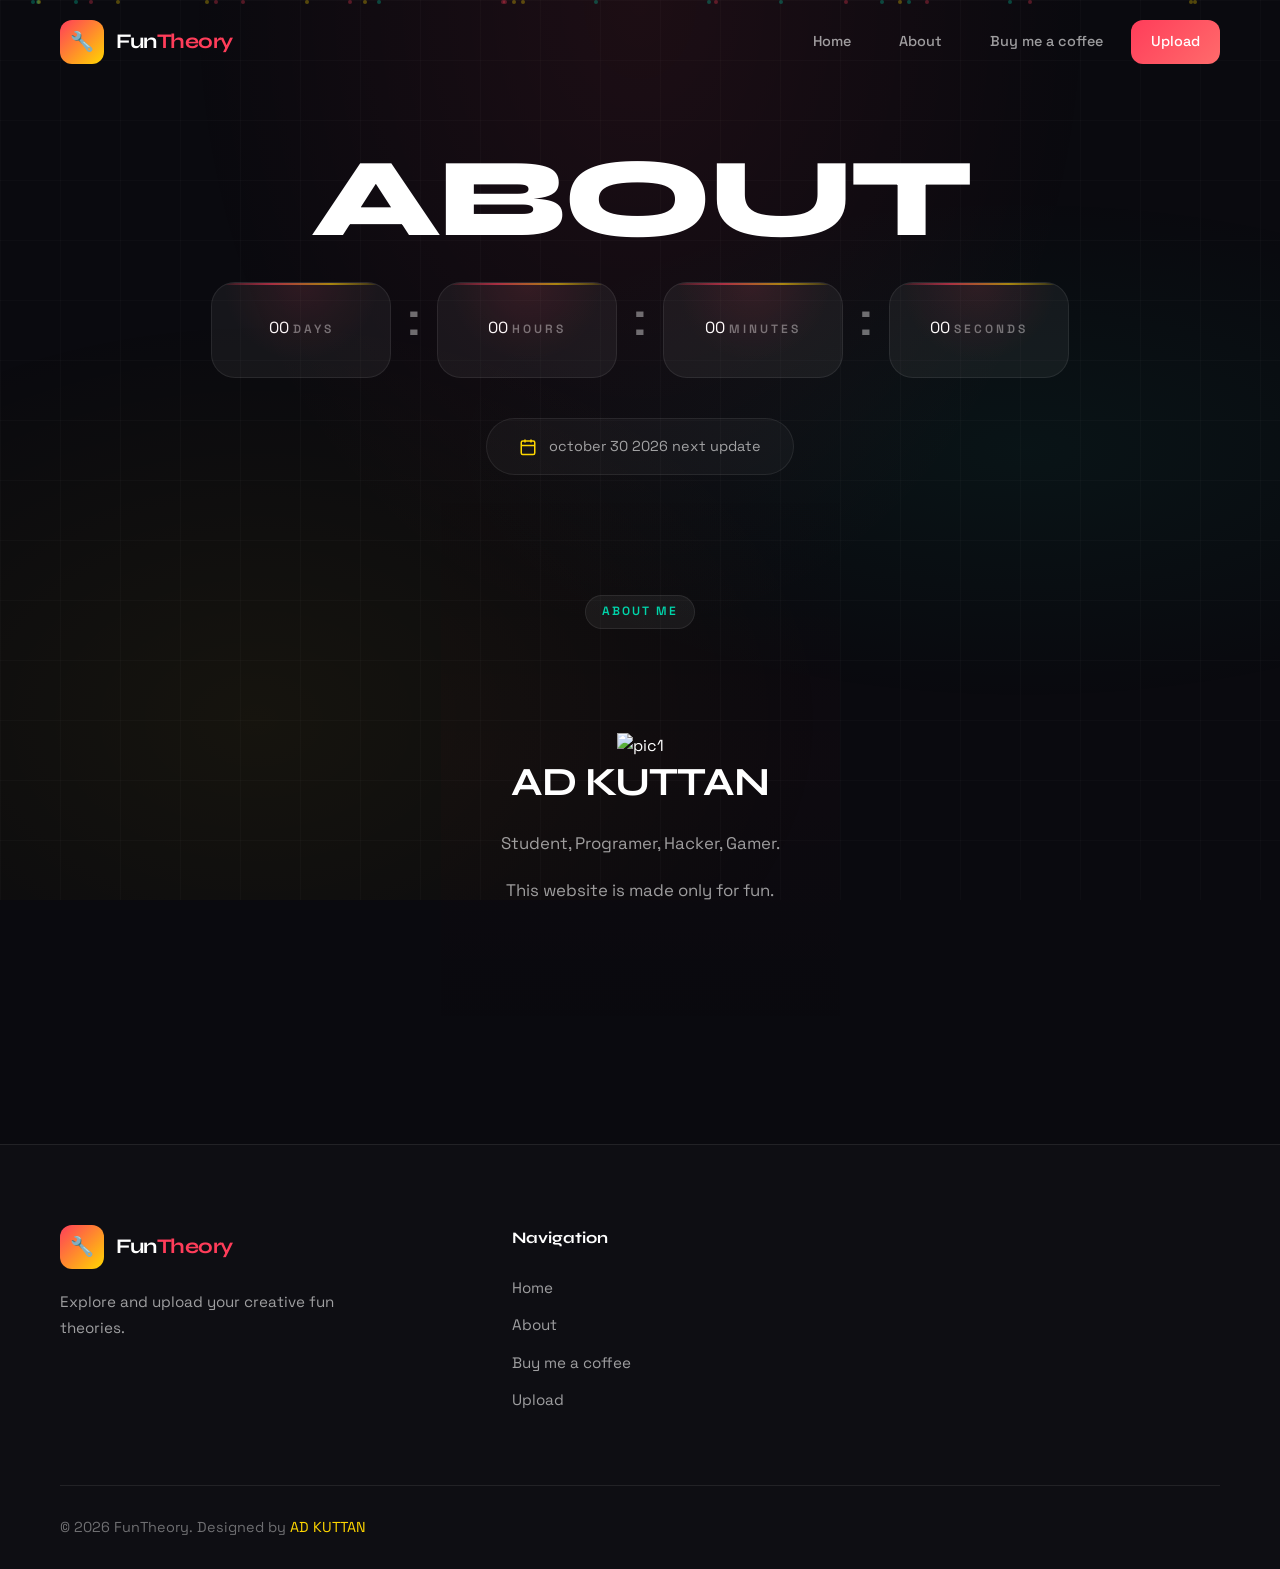
==== About.html @ 39851a69 "Add files via upload" ====
<!DOCTYPE html>
<html lang="en">
<head>
    <meta charset="UTF-8">
    <meta name="viewport" content="width=device-width, initial-scale=1.0">
    <title>FunTheory.io</title>
    <link rel="icon" href="pictures/funtheory.jpg">
    <link rel="preconnect" href="https://fonts.gstatic.com" crossorigin>
    <link href="https://fonts.googleapis.com/css2?family=Syne:wght@400;500;600;700;800&family=Space+Grotesk:wght@300;400;500;600;700&display=swap" rel="stylesheet">
    <link rel="stylesheet" href="templatemo-605-xmas-countdown.css">
<!--

TemplateMo 605 Xmas Countdown

https://templatemo.com/tm-605-xmas-countdown

-->
</head>
<body>
    <!-- Background -->
    <div class="grid-bg"></div>
    <div class="particles" id="particles"></div>

    <!-- Header -->
    <header id="header">
        <a href="index.html" class="logo">
            <div class="logo-icon">🔧</div>
            <span class="logo-text">Fun<span>Theory</span></span>
        </a>
        <nav id="nav">
            <a href="index.html">Home</a>
            <a href="#hero">About</a>
            <a href="Buymeacoffee.html">Buy me a coffee</a>
            <a href="Upload.html" class="nav-cta">Upload</a>
        </nav>
        <div class="nav-toggle" id="navToggle">
            <span></span>
            <span></span>
            <span></span>
        </div>
    </header>

<section class="hero" id="hero"> 
                  </div>  

<h1>ABOUT<br><span class="gradient"></span></h1>
<div class="countdown-wrapper">
            <div class="countdown" id="countdown">
                <div class="countdown-item">
                    <span class="countdown-number" id="days">00</span>
                    <span class="countdown-label">   Days</span>
                </div>
                <span class="countdown-colon">:</span>
                <div class="countdown-item">
                    <span class="countdown-number" id="hours">00</span>
                    <span class="countdown-label">Hours</span>
                </div>
                <span class="countdown-colon">:</span>
                <div class="countdown-item">
                    <span class="countdown-number" id="minutes">00</span>
                    <span class="countdown-label">Minutes</span>
                </div>
                <span class="countdown-colon">:</span>
                <div class="countdown-item">
                    <span class="countdown-number" id="seconds">00</span>
                    <span class="countdown-label">Seconds</span>
                </div>
     </div>

            <div class="target-date">
                <svg viewBox="0 0 24 24" fill="none" stroke="currentColor" stroke-width="2">
                    <rect x="3" y="4" width="18" height="18" rx="2" ry="2"></rect>
                    <line x1="16" y1="2" x2="16" y2="6"></line>
                    <line x1="8" y1="2" x2="8" y2="6"></line>
                    <line x1="3" y1="10" x2="21" y2="10"></line>
                </svg>
                october 30 2026 next update
            </div>
        </div>


<div>
<section class="about" id="about">
        <div class="section-header">
            <span class="section-tag">About me</span>
                      </div>


<div>
         <img style="width: 33%;"src="pictures/adkuttan.jpg" alt="pic1">
                 </div>

<div class="about-content">
                <h3>AD KUTTAN</h3>
                <p>Student, Programer, Hacker, Gamer.</p>
                <p>This website is made only for fun.</p>


    <line x1="7" y1="17" x2="17" y2="7"></line>
                            <polyline points="7 7 17 7 17 17"></polyline>
                        </svg>
                    </a>
                </div>
            </div>
        </div>
    </section>

       <!-- Footer -->
    <footer>
        <div class="footer-grid">
            <div class="footer-brand">
                <a href="#hero" class="logo">
                    <div class="logo-icon">🔧</div>
                    <span class="logo-text">Fun<span>Theory</span></span>
                </a>
                <p>Explore and upload your creative fun theories.</p>
                
            </div>
            <div class="footer-column">
                <h4>Navigation</h4>
                <ul>
                    <li><a href="index.html">Home</a></li>
                    <li><a href="#hero">About</a></li>
                    <li><a href="Buymeacoffee.html">Buy me a coffee</a></li>
                    <li><a href="Upload.html">Upload</a></li>
                </ul>
            </div>
            <div class="footer-column">
             
                </ul>
            </div>
            <div class="footer-column">
                
            </div>
        </div>
        <div class="footer-bottom">
            <p>© 2026 FunTheory. Designed by <a rel="nofollow" href="https://instagram.com/_ad_kuttan_?stkn=YzBsaDc5anFnN2Nx" target="_blank">AD KUTTAN</a></p>
            <div class="footer-legal">

            </div>
        </div>
    </footer>

<script src="templatemo-605-countdown-scripts.js"></script>
</body>
</html>
---- templatemo-605-xmas-countdown.css ----
@charset "utf-8";
/* CSS Document 

TemplateMo 605 Xmas Countdown

https://templatemo.com/tm-605-xmas-countdown

*/

:root {
	--bg-dark: #0a0a0f;
	--bg-card: rgba(255, 255, 255, 0.03);
	--bg-glass: rgba(255, 255, 255, 0.05);
	--border-glass: rgba(255, 255, 255, 0.08);
	--border-glow: rgba(255, 255, 255, 0.15);
	--text-primary: #ffffff;
	--text-secondary: rgba(255, 255, 255, 0.6);
	--text-dim: rgba(255, 255, 255, 0.4);
	--accent-red: #ff3d5a;
	--accent-green: #00d4aa;
	--accent-gold: #ffd700;
	--accent-blue: #4d9fff;
	--glow-red: rgba(255, 61, 90, 0.4);
	--glow-green: rgba(0, 212, 170, 0.4);
	--glow-gold: rgba(255, 215, 0, 0.3);
}

* {
	margin: 0;
	padding: 0;
	box-sizing: border-box;
}

html {
	scroll-behavior: smooth;
}

body {
	font-family: 'Space Grotesk', sans-serif;
	font-weight: 400;
	background: var(--bg-dark);
	color: var(--text-primary);
	line-height: 1.6;
	overflow-x: hidden;
}

/* Grid Background */
.grid-bg {
	position: fixed;
	top: 0;
	left: 0;
	width: 100%;
	height: 100%;
	pointer-events: none;
	z-index: 0;
	background-image:
		linear-gradient(rgba(255, 255, 255, 0.02) 1px, transparent 1px),
		linear-gradient(90deg, rgba(255, 255, 255, 0.02) 1px, transparent 1px);
	background-size: 60px 60px;
}

.grid-bg::before {
	content: '';
	position: absolute;
	top: 0;
	left: 0;
	right: 0;
	bottom: 0;
	background: radial-gradient(ellipse at 50% 0%, rgba(255, 61, 90, 0.08) 0%, transparent 50%),
		radial-gradient(ellipse at 80% 50%, rgba(0, 212, 170, 0.05) 0%, transparent 40%),
		radial-gradient(ellipse at 20% 80%, rgba(255, 215, 0, 0.05) 0%, transparent 40%);
}

/* Floating Particles */
.particles {
	position: fixed;
	top: 0;
	left: 0;
	width: 100%;
	height: 100%;
	pointer-events: none;
	z-index: 1;
	overflow: hidden;
}

.particle {
	position: absolute;
	width: 4px;
	height: 4px;
	background: var(--accent-gold);
	border-radius: 50%;
	opacity: 0.3;
	animation: float-particle linear infinite;
}

.particle:nth-child(odd) {
	background: var(--accent-red);
}

.particle:nth-child(3n) {
	background: var(--accent-green);
}

@keyframes float-particle {
	0% {
		transform: translateY(100vh) rotate(0deg);
		opacity: 0;
	}

	10% {
		opacity: 0.3;
	}

	90% {
		opacity: 0.3;
	}

	100% {
		transform: translateY(-20px) rotate(360deg);
		opacity: 0;
	}
}

/* Snowflakes */
.snowflake {
	position: absolute;
	color: rgba(255, 255, 255, 0.6);
	font-size: 1rem;
	animation: snowfall linear infinite;
	text-shadow: 0 0 10px rgba(255, 255, 255, 0.3);
}

@keyframes snowfall {
	0% {
		transform: translateY(-20px) rotate(0deg);
	}

	100% {
		transform: translateY(100vh) rotate(360deg);
	}
}

/* Glass Card Mixin */
.glass {
	background: var(--bg-glass);
	backdrop-filter: blur(20px);
	-webkit-backdrop-filter: blur(20px);
	border: 1px solid var(--border-glass);
	border-radius: 24px;
}

.glass-strong {
	background: rgba(255, 255, 255, 0.08);
	backdrop-filter: blur(40px);
	-webkit-backdrop-filter: blur(40px);
	border: 1px solid var(--border-glow);
}

/* Header */
header {
	position: fixed;
	top: 0;
	left: 0;
	right: 0;
	z-index: 1000;
	padding: 20px 60px;
	display: flex;
	justify-content: space-between;
	align-items: center;
	max-width: 1400px;
    margin: 0 auto;
	transition: all 0.3s ease;
}

header.scrolled {
	background: rgba(10, 10, 15, 0.8);
	backdrop-filter: blur(20px);
	-webkit-backdrop-filter: blur(20px);
	border-bottom: 1px solid var(--border-glass);
}

.logo {
	display: flex;
	align-items: center;
	gap: 12px;
	text-decoration: none;
}

.logo-icon {
	width: 44px;
	height: 44px;
	background: linear-gradient(135deg, var(--accent-red), var(--accent-gold));
	border-radius: 12px;
	display: flex;
	align-items: center;
	justify-content: center;
	font-size: 1.2rem;
}

.logo-text {
	font-family: 'Syne', sans-serif;
	font-size: 1.3rem;
	font-weight: 700;
	color: var(--text-primary);
	letter-spacing: -0.5px;
}

.logo-text span {
	color: var(--accent-red);
}

nav {
	display: flex;
	gap: 8px;
}

nav a {
	color: var(--text-secondary);
	text-decoration: none;
	font-size: 0.9rem;
	font-weight: 500;
	padding: 10px 20px;
	border-radius: 12px;
	transition: all 0.3s ease;
}

nav a:hover {
	color: var(--text-primary);
	background: var(--bg-glass);
}

nav a.nav-active {
	color: var(--text-primary);
	background: var(--bg-glass);
	border: 1px solid var(--border-glass);
}

.nav-cta {
	background: linear-gradient(135deg, var(--accent-red), #ff6b6b) !important;
	color: var(--text-primary) !important;
}

.nav-cta:hover {
	box-shadow: 0 8px 30px var(--glow-red);
	transform: translateY(-2px);
}

.nav-toggle {
	display: none;
	flex-direction: column;
	gap: 6px;
	cursor: pointer;
	z-index: 1001;
	padding: 10px;
}

.nav-toggle span {
	width: 24px;
	height: 2px;
	background: var(--text-primary);
	border-radius: 2px;
	transition: all 0.3s ease;
}

.nav-toggle.active span:nth-child(1) {
	transform: rotate(45deg) translate(5px, 6px);
}

.nav-toggle.active span:nth-child(2) {
	opacity: 0;
}

.nav-toggle.active span:nth-child(3) {
	transform: rotate(-45deg) translate(5px, -6px);
}

/* Hero Section */
.hero {
	min-height: 100vh;
	display: flex;
	flex-direction: column;
	justify-content: center;
	align-items: center;
	padding: 140px 20px 100px;
	position: relative;
	z-index: 2;
	text-align: center;
}

.hero-badge {
	display: inline-flex;
	align-items: center;
	gap: 8px;
	padding: 8px 20px;
	background: var(--bg-glass);
	border: 1px solid var(--border-glass);
	border-radius: 100px;
	font-size: 0.85rem;
	font-weight: 500;
	color: var(--text-secondary);
	margin-bottom: 40px;
	animation: fadeInDown 0.8s ease forwards;
}

.hero-badge .dot {
	width: 8px;
	height: 8px;
	background: var(--accent-green);
	border-radius: 50%;
	animation: pulse 2s ease-in-out infinite;
}

@keyframes pulse {

	0%,
	100% {
		opacity: 1;
		transform: scale(1);
	}

	50% {
		opacity: 0.5;
		transform: scale(1.2);
	}
}

@keyframes fadeInDown {
	from {
		opacity: 0;
		transform: translateY(-20px);
	}

	to {
		opacity: 1;
		transform: translateY(0);
	}
}

.hero h1 {
	font-family: 'Syne', sans-serif;
	font-size: clamp(3rem, 10vw, 7rem);
	font-weight: 800;
	line-height: 1.05;
	letter-spacing: -3px;
	margin-bottom: 24px;
	animation: fadeInUp 0.8s ease 0.2s forwards;
	opacity: 0;
}

.hero h1 .gradient {
	background: linear-gradient(135deg, var(--accent-red), var(--accent-gold), var(--accent-green));
	-webkit-background-clip: text;
	-webkit-text-fill-color: transparent;
	background-clip: text;
}

.hero-subtitle {
	font-size: 1.2rem;
	color: var(--text-secondary);
	max-width: 500px;
	margin-bottom: 60px;
	animation: fadeInUp 0.8s ease 0.4s forwards;
	opacity: 0;
}

@keyframes fadeInUp {
	from {
		opacity: 0;
		transform: translateY(30px);
	}

	to {
		opacity: 1;
		transform: translateY(0);
	}
}

/* Countdown */
.countdown-wrapper {
	animation: fadeInUp 0.8s ease 0.6s forwards;
	opacity: 0;
}

.countdown {
	display: flex;
	gap: 16px;
	justify-content: center;
	flex-wrap: wrap;
}

.countdown-item {
	position: relative;
	width: 180px;
	padding: 32px 24px;
	text-align: center;
	background: var(--bg-glass);
	backdrop-filter: blur(40px);
	-webkit-backdrop-filter: blur(40px);
	border: 1px solid var(--border-glass);
	border-radius: 24px;
	overflow: hidden;
	transition: all 0.4s ease;
}

.countdown-item::before {
	content: '';
	position: absolute;
	top: 0;
	left: 0;
	right: 0;
	height: 2px;
	background: linear-gradient(90deg, transparent, var(--accent-red), var(--accent-gold), transparent);
	opacity: 0.6;
}

.countdown-item::after {
	content: '';
	position: absolute;
	inset: 0;
	background: radial-gradient(circle at 50% 0%, rgba(255, 61, 90, 0.1), transparent 60%);
	pointer-events: none;
}

.countdown-item:hover {
	transform: translateY(-8px);
	border-color: var(--border-glow);
	box-shadow: 0 20px 60px rgba(0, 0, 0, 0.4), 0 0 40px var(--glow-red);
}


.countdown-label {
	font-size: 0.75rem;
	font-weight: 600;
	text-transform: uppercase;
	letter-spacing: 3px;
	color: var(--text-dim);
	margin-top: 12px;
}

.countdown-colon {
	font-family: 'Syne', sans-serif;
	font-size: 3rem;
	font-weight: 700;
	color: var(--text-dim);
	align-self: center;
	margin-bottom: 20px;
	animation: blink 1s ease-in-out infinite;
}

@keyframes blink {

	0%,
	100% {
		opacity: 1;
	}

	50% {
		opacity: 0.3;
	}
}

.target-date {
	margin-top: 40px;
	padding: 16px 32px;
	background: var(--bg-card);
	border: 1px solid var(--border-glass);
	border-radius: 100px;
	display: inline-flex;
	align-items: center;
	gap: 12px;
	font-size: 0.9rem;
	color: var(--text-secondary);
}

.target-date svg {
	width: 18px;
	height: 18px;
	stroke: var(--accent-gold);
}

.scroll-indicator {
	position: absolute;
	bottom: 40px;
	left: 50%;
	transform: translateX(-50%);
	display: flex;
	flex-direction: column;
	align-items: center;
	gap: 12px;
	animation: fadeInUp 0.8s ease 1s forwards, bounce 2s ease-in-out infinite 1.5s;
	opacity: 0;
}

.scroll-indicator span {
	font-size: 0.7rem;
	font-weight: 600;
	letter-spacing: 3px;
	text-transform: uppercase;
	color: var(--text-dim);
}

.scroll-indicator .line {
	width: 1px;
	height: 40px;
	background: linear-gradient(180deg, var(--accent-red), transparent);
}

@keyframes bounce {

	0%,
	100% {
		transform: translateX(-50%) translateY(0);
	}

	50% {
		transform: translateX(-50%) translateY(10px);
	}
}

/* Section Common */
section {
	position: relative;
	z-index: 2;
	padding: 120px 60px;
}

.section-header {
	text-align: center;
	margin-bottom: 80px;
}

.section-tag {
	display: inline-flex;
	align-items: center;
	gap: 8px;
	padding: 6px 16px;
	background: var(--bg-glass);
	border: 1px solid var(--border-glass);
	border-radius: 100px;
	font-size: 0.75rem;
	font-weight: 600;
	letter-spacing: 2px;
	text-transform: uppercase;
	color: var(--accent-green);
	margin-bottom: 24px;
}

.section-title {
	font-family: 'Syne', sans-serif;
	font-size: clamp(2.5rem, 5vw, 4rem);
	font-weight: 800;
	letter-spacing: -2px;
	color: var(--text-primary);
}

.section-subtitle {
	font-size: 1.1rem;
	color: var(--text-secondary);
	max-width: 500px;
	margin: 20px auto 0;
}

/* About Section */
.about {
	background: linear-gradient(180deg, transparent 0%, rgba(255, 61, 90, 0.02) 50%, transparent 100%);
}

.about-grid {
	max-width: 1200px;
	margin: 0 auto;
	display: grid;
	grid-template-columns: 1fr 1fr;
	gap: 80px;
	align-items: center;
}

.about-image {
	position: relative;
}

.about-image-stack {
	display: grid;
	grid-template-columns: 1fr 1fr;
	grid-template-rows: 1fr 1fr;
	gap: 16px;
	height: 450px;
}

.about-img-item {
	border-radius: 20px;
	overflow: hidden;
	border: 1px solid var(--border-glass);
	position: relative;
	transition: all 0.4s ease;
}

.about-img-item:hover {
	border-color: var(--border-glow);
	transform: scale(1.02);
}

.about-img-item img {
	width: 100%;
	height: 100%;
	object-fit: cover;
}

.about-img-item.img-1 {
	grid-row: span 2;
}

.about-img-item.img-2,
.about-img-item.img-3 {
	grid-column: 2;
}

.about-content h3 {
	font-family: 'Syne', sans-serif;
	font-size: 2.5rem;
	font-weight: 700;
	letter-spacing: -1px;
	margin-bottom: 24px;
	line-height: 1.2;
}

.about-content h3 span {
	color: var(--accent-red);
}

.about-content p {
	color: var(--text-secondary);
	margin-bottom: 20px;
	font-size: 1.05rem;
}

.about-features {
	display: grid;
	grid-template-columns: 1fr 1fr;
	gap: 16px;
	margin-top: 40px;
}

.about-feature {
	display: flex;
	align-items: center;
	gap: 12px;
	padding: 16px;
	background: var(--bg-glass);
	border: 1px solid var(--border-glass);
	border-radius: 16px;
	font-size: 0.95rem;
	color: var(--text-secondary);
	transition: all 0.3s ease;
}

.about-feature:hover {
	border-color: var(--border-glow);
	background: rgba(255, 255, 255, 0.08);
}

.about-feature svg {
	width: 20px;
	height: 20px;
	stroke: var(--accent-green);
	flex-shrink: 0;
}

.about-templatemo {
	margin-top: 40px;
	padding: 28px;
	background: var(--bg-glass);
	border: 1px solid var(--border-glass);
	border-radius: 20px;
	position: relative;
	overflow: hidden;
}

.about-templatemo::before {
	content: '';
	position: absolute;
	top: 0;
	left: 0;
	right: 0;
	height: 2px;
	background: linear-gradient(90deg, var(--accent-green), var(--accent-gold));
}

.about-templatemo p {
	font-size: 0.95rem;
	margin-bottom: 20px;
	color: var(--text-secondary);
}

.about-templatemo p strong {
	color: var(--accent-gold);
}

.btn-templatemo {
	display: inline-flex;
	align-items: center;
	gap: 10px;
	padding: 14px 28px;
	background: linear-gradient(135deg, var(--accent-green), #00b894);
	border-radius: 12px;
	color: var(--bg-dark);
	text-decoration: none;
	font-weight: 600;
	font-size: 0.9rem;
	transition: all 0.3s ease;
}

.btn-templatemo:hover {
	transform: translateY(-3px);
	box-shadow: 0 15px 40px var(--glow-green);
}

.btn-templatemo svg {
	width: 18px;
	height: 18px;
	stroke: var(--bg-dark);
}

/* Events Section */
.events {
	background: var(--bg-dark);
}

.events-grid {
	max-width: 1200px;
	margin: 0 auto;
	display: grid;
	grid-template-columns: repeat(3, 1fr);
	gap: 24px;
}

.event-card {
	position: relative;
	border-radius: 28px;
	overflow: hidden;
	background: var(--bg-glass);
	border: 1px solid var(--border-glass);
	transition: all 0.5s ease;
	cursor: pointer;
}

.event-card:hover {
	transform: translateY(-12px);
	border-color: var(--border-glow);
	box-shadow: 0 30px 80px rgba(0, 0, 0, 0.4);
}

.event-image {
	width: 100%;
	height: 220px;
	overflow: hidden;
	position: relative;
}

.event-image img {
	width: 100%;
	height: 100%;
	object-fit: cover;
	transition: transform 0.5s ease;
	backface-visibility: hidden;
	-webkit-backface-visibility: hidden;
}

.event-card:hover .event-image img {
	transform: scale(1.1);
}


.event-date-badge {
	position: absolute;
	top: 16px;
	left: 16px;
	padding: 10px 16px;
	background: rgba(255, 255, 255, 0.1);
	backdrop-filter: blur(20px);
	-webkit-backdrop-filter: blur(20px);
	border: 1px solid rgba(255, 255, 255, 0.15);
	border-radius: 12px;
	z-index: 2;
}

.event-date-badge .day {
	font-family: 'Syne', sans-serif;
	font-size: 1.5rem;
	font-weight: 800;
	color: var(--text-primary);
	line-height: 1;
}

.event-date-badge .month {
	font-size: 0.9rem;
	font-weight: 600;
	text-transform: uppercase;
	letter-spacing: 1px;
	color: var(--accent-red);
}

.event-content {
	padding: 28px;
}

.event-content h3 {
	font-family: 'Syne', sans-serif;
	font-size: 1.4rem;
	font-weight: 700;
	margin-bottom: 12px;
	color: var(--text-primary);
}

.event-content p {
	font-size: 0.95rem;
	color: var(--text-secondary);
	line-height: 1.6;
	margin-bottom: 20px;
}

.event-meta {
	display: flex;
	align-items: center;
	gap: 16px;
	font-size: 0.85rem;
	color: var(--text-dim);
}

.event-meta span {
	display: flex;
	align-items: center;
	gap: 6px;
}

.event-meta svg {
	width: 16px;
	height: 16px;
	stroke: var(--accent-gold);
}

/* Traditions Section */
.traditions {
	background: linear-gradient(180deg, transparent 0%, rgba(0, 212, 170, 0.02) 50%, transparent 100%);
}

.traditions-grid {
	max-width: 1200px;
	margin: 0 auto;
	display: grid;
	grid-template-columns: repeat(2, 1fr);
	gap: 24px;
}

.tradition-card {
	display: grid;
	grid-template-columns: 140px 1fr;
	gap: 24px;
	padding: 24px;
	background: var(--bg-glass);
	border: 1px solid var(--border-glass);
	border-radius: 24px;
	align-items: center;
	transition: all 0.4s ease;
}

.tradition-card:hover {
	border-color: var(--border-glow);
	transform: translateX(8px);
	background: rgba(255, 255, 255, 0.08);
}

.tradition-image {
	width: 140px;
	height: 140px;
	border-radius: 20px;
	overflow: hidden;
}

.tradition-image img {
	width: 100%;
	height: 100%;
	object-fit: cover;
}

.tradition-content {
	padding-right: 20px;
}

.tradition-number {
	font-family: 'Syne', sans-serif;
	font-size: 0.8rem;
	font-weight: 700;
	color: var(--accent-green);
	margin-bottom: 8px;
	letter-spacing: 2px;
}

.tradition-content h3 {
	font-family: 'Syne', sans-serif;
	font-size: 1.3rem;
	font-weight: 700;
	margin-bottom: 8px;
	color: var(--text-primary);
}

.tradition-content p {
	font-size: 0.9rem;
	color: var(--text-secondary);
	line-height: 1.6;
	margin-bottom: 16px;
}

.tradition-btn {
	display: inline-flex;
	align-items: center;
	gap: 8px;
	padding: 10px 18px;
	background: transparent;
	border: 1px solid var(--border-glow);
	border-radius: 10px;
	color: var(--text-secondary);
	text-decoration: none;
	font-size: 0.8rem;
	font-weight: 500;
	transition: all 0.3s ease;
}

.tradition-btn svg {
	width: 16px;
	height: 16px;
	stroke: var(--accent-gold);
	transition: transform 0.3s ease;
}

.tradition-btn:hover {
	background: rgba(255, 215, 0, 0.1);
	border-color: var(--accent-gold);
	color: var(--accent-gold);
}

.tradition-btn:hover svg {
	transform: translateX(4px);
}

/* Newsletter Section */
.newsletter {
	background: linear-gradient(180deg, transparent 0%, rgba(255, 215, 0, 0.02) 50%, transparent 100%);
}

.newsletter-container {
	max-width: 800px;
	margin: 0 auto;
	padding: 60px;
	background: var(--bg-glass);
	backdrop-filter: blur(40px);
	-webkit-backdrop-filter: blur(40px);
	border: 1px solid var(--border-glass);
	border-radius: 32px;
	text-align: center;
	position: relative;
	overflow: hidden;
}

.newsletter-container::before {
	content: '';
	position: absolute;
	top: 0;
	left: 0;
	right: 0;
	height: 2px;
	background: linear-gradient(90deg, var(--accent-red), var(--accent-gold), var(--accent-green));
}

.newsletter-container p {
	color: var(--text-secondary);
	margin-bottom: 40px;
	font-size: 1.1rem;
	max-width: 500px;
	margin-left: auto;
	margin-right: auto;
}

.newsletter-form {
	display: flex;
	gap: 12px;
	max-width: 500px;
	margin: 0 auto;
}

.newsletter-form input {
	flex: 1;
	padding: 18px 24px;
	background: rgba(255, 255, 255, 0.05);
	border: 1px solid var(--border-glass);
	border-radius: 16px;
	color: var(--text-primary);
	font-family: 'Space Grotesk', sans-serif;
	font-size: 1rem;
	outline: none;
	transition: all 0.3s ease;
}

.newsletter-form input::placeholder {
	color: var(--text-dim);
}

.newsletter-form input:focus {
	border-color: var(--accent-gold);
	background: rgba(255, 255, 255, 0.08);
}

.newsletter-form button {
	padding: 18px 36px;
	background: linear-gradient(135deg, var(--accent-red), #ff6b6b);
	border: none;
	border-radius: 16px;
	color: var(--text-primary);
	font-family: 'Space Grotesk', sans-serif;
	font-size: 0.95rem;
	font-weight: 600;
	cursor: pointer;
	transition: all 0.3s ease;
	white-space: nowrap;
}

.newsletter-form button:hover {
	transform: translateY(-3px);
	box-shadow: 0 15px 40px var(--glow-red);
}

/* Footer */
footer {
	position: relative;
	z-index: 2;
	padding: 80px 60px 30px;
	background: rgba(255, 255, 255, 0.02);
	border-top: 1px solid var(--border-glass);
}

.footer-grid {
	max-width: 1200px;
	margin: 0 auto;
	display: grid;
	grid-template-columns: 2fr 1fr 1fr 1fr;
	gap: 60px;
	margin-bottom: 60px;
}

.footer-brand .logo {
	margin-bottom: 20px;
}

.footer-brand p {
	color: var(--text-secondary);
	font-size: 0.95rem;
	line-height: 1.7;
	max-width: 280px;
}

.footer-column h4 {
	font-family: 'Syne', sans-serif;
	font-size: 1rem;
	font-weight: 700;
	margin-bottom: 24px;
	color: var(--text-primary);
}

.footer-column ul {
	list-style: none;
}

.footer-column li {
	margin-bottom: 12px;
}

.footer-column a {
	color: var(--text-secondary);
	text-decoration: none;
	font-size: 0.95rem;
	transition: color 0.3s ease;
}

.footer-column a:hover {
	color: var(--accent-gold);
}

.footer-social {
	display: flex;
	gap: 12px;
	margin-top: 24px;
}

.footer-social a {
	width: 44px;
	height: 44px;
	background: var(--bg-glass);
	border: 1px solid var(--border-glass);
	border-radius: 12px;
	display: flex;
	align-items: center;
	justify-content: center;
	color: var(--text-secondary);
	text-decoration: none;
	font-size: 1.1rem;
	transition: all 0.3s ease;
}

.footer-social a:hover {
	border-color: var(--accent-red);
	background: rgba(255, 61, 90, 0.1);
	color: var(--accent-red);
	transform: translateY(-4px);
}

.footer-bottom {
	max-width: 1200px;
	margin: 0 auto;
	padding-top: 30px;
	border-top: 1px solid var(--border-glass);
	display: flex;
	justify-content: space-between;
	align-items: center;
	flex-wrap: wrap;
	gap: 20px;
}

.footer-bottom p {
	font-size: 0.9rem;
	color: var(--text-dim);
}

.footer-bottom a {
	color: var(--accent-gold);
	text-decoration: none;
}

.footer-bottom a:hover {
	text-decoration: underline;
}

.footer-legal {
	display: flex;
	gap: 24px;
}

.footer-legal a {
	font-size: 0.9rem;
	color: var(--text-dim);
	text-decoration: none;
	transition: color 0.3s ease;
}

.footer-legal a:hover {
	color: var(--text-secondary);
}

/* Responsive */
@media (max-width: 1024px) {
	section {
		padding: 100px 40px;
	}

	.about-grid {
		gap: 50px;
	}

	.events-grid {
		grid-template-columns: repeat(2, 1fr);
	}

	.traditions-grid {
		grid-template-columns: 1fr;
	}

	.gallery-grid {
		grid-template-columns: repeat(2, 1fr);
		grid-template-rows: repeat(3, 180px);
	}

	.gallery-item:nth-child(1) {
		grid-column: span 2;
		grid-row: span 1;
	}

	.gallery-item:nth-child(4) {
		grid-column: span 1;
	}

	.footer-grid {
		grid-template-columns: repeat(2, 1fr);
		gap: 40px;
	}
}

@media (max-width: 920px) {
	header {
		padding: 15px 24px;
	}

	nav {
		position: fixed;
		top: 0;
		right: -100%;
		width: 280px;
		height: 100vh;
		background: rgba(10, 10, 15, 0.98);
		backdrop-filter: blur(40px);
		-webkit-backdrop-filter: blur(40px);
		flex-direction: column;
		justify-content: center;
		align-items: flex-start;
		padding: 40px;
		gap: 8px;
		transition: right 0.4s ease;
		border-left: 1px solid var(--border-glass);
	}

	nav.active {
		right: 0;
	}

	nav a {
		width: 100%;
		font-size: 1.1rem;
	}

	.nav-toggle {
		display: flex;
	}

	section {
		padding: 80px 24px;
	}

	.hero {
		padding: 120px 20px 80px;
	}

	.hero h1 {
		letter-spacing: -2px;
	}

	.countdown {
		gap: 10px;
	}

	.countdown-item {
		width: 120px;
		padding: 24px 16px;
	}

	.countdown-number {
		font-size: 2.5rem;
	}

	.countdown-label {
		font-size: 0.65rem;
		letter-spacing: 2px;
	}

	.countdown-colon {
		display: none;
	}

	.target-date {
		padding: 12px 20px;
		font-size: 0.8rem;
	}

	.about-grid {
		grid-template-columns: 1fr;
		gap: 40px;
	}

	.about-image {
		max-width: 400px;
		margin: 0 auto;
	}

	.about-image-stack {
		height: 350px;
	}

	.about-features {
		grid-template-columns: 1fr;
	}

	.events-grid {
		grid-template-columns: 1fr;
	}

	.tradition-card {
		grid-template-columns: 100px 1fr;
		gap: 16px;
		padding: 16px;
	}

	.tradition-image {
		width: 100px;
		height: 100px;
	}

	.gallery-grid {
		grid-template-columns: 1fr;
		grid-template-rows: auto;
	}

	.gallery-item {
		height: 200px;
	}

	.gallery-item:nth-child(1) {
		grid-column: span 1;
		height: 280px;
	}

	.newsletter-container {
		padding: 40px 24px;
	}

	.newsletter-form {
		flex-direction: column;
	}

	.newsletter-form button {
		width: 100%;
	}

	footer {
		padding: 60px 24px 24px;
	}

	.footer-grid {
		grid-template-columns: 1fr;
		gap: 40px;
	}

	.footer-bottom {
		flex-direction: column;
		text-align: center;
	}

	.footer-legal {
		justify-content: center;
	}
}

@media (max-width: 480px) {
	.countdown-item {
		width: 90px;
		padding: 20px 12px;
	}

	.countdown-number {
		font-size: 1.8rem;
	}
}
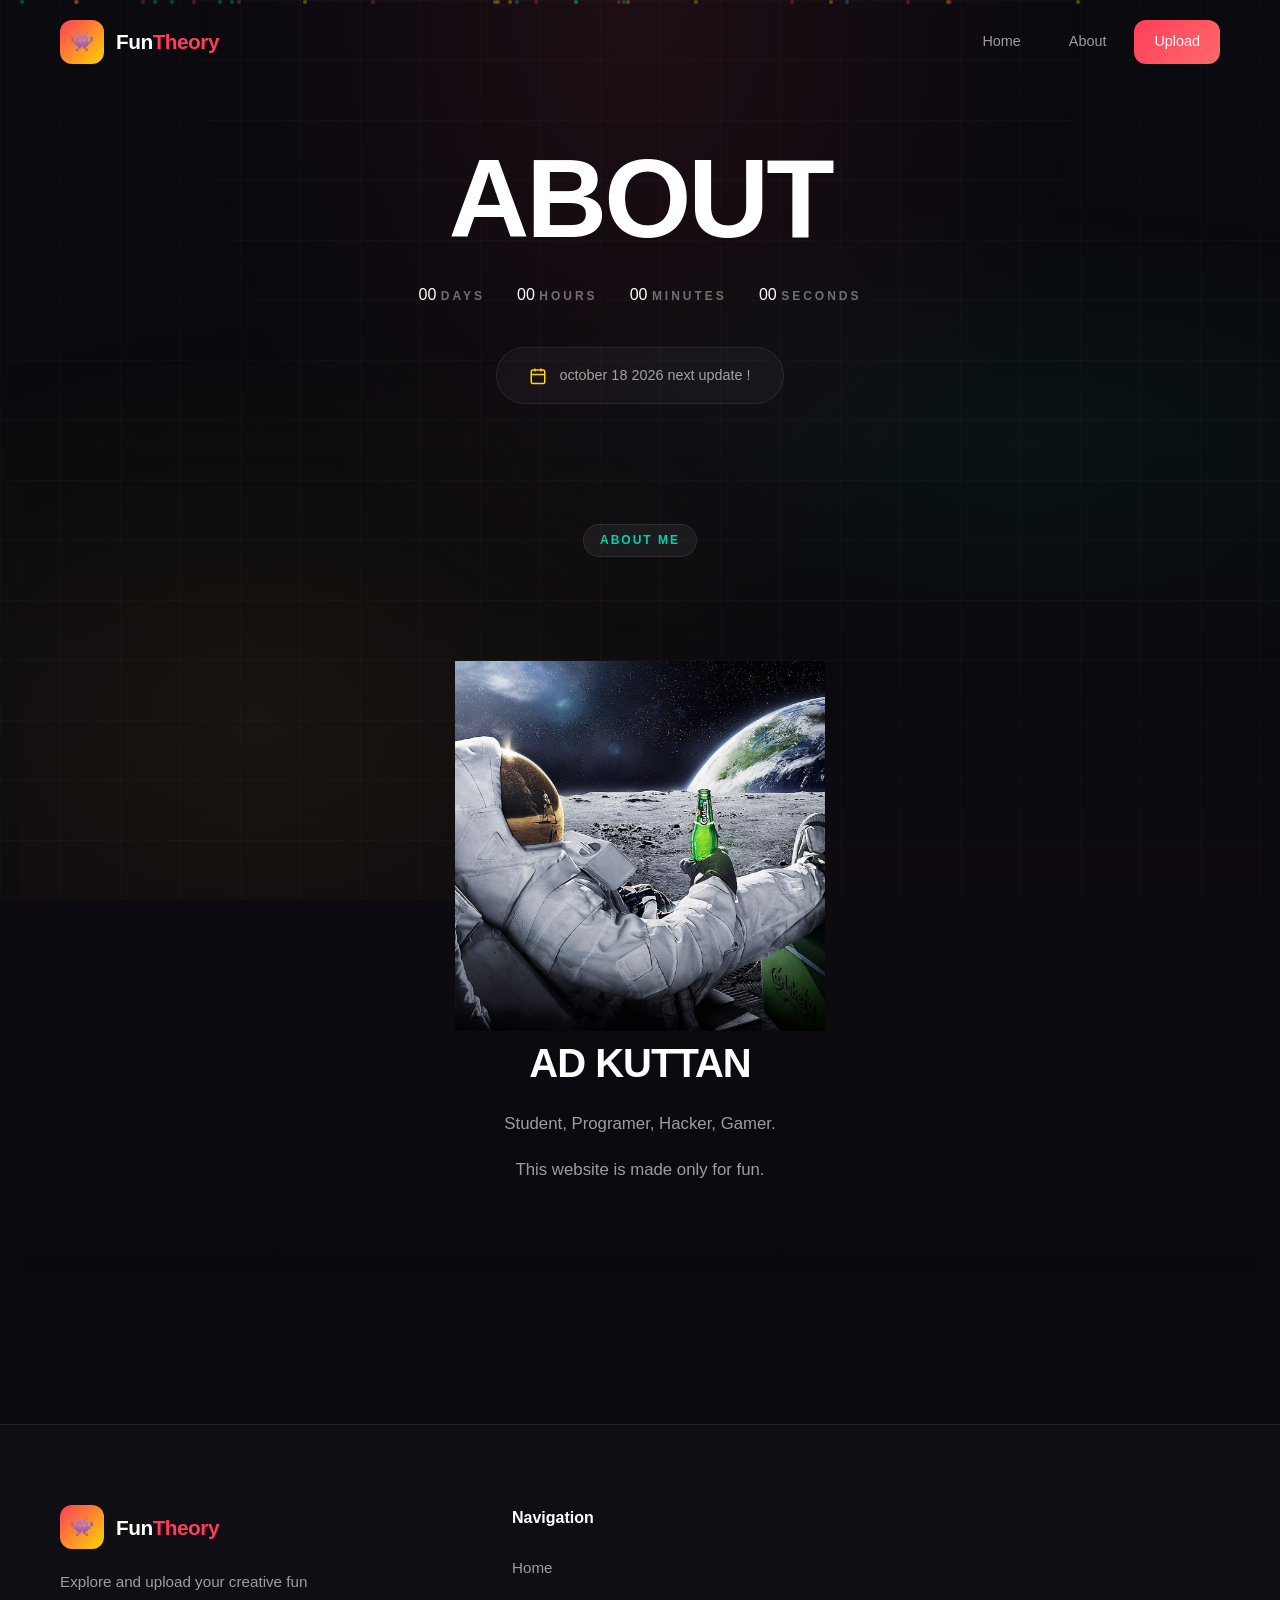
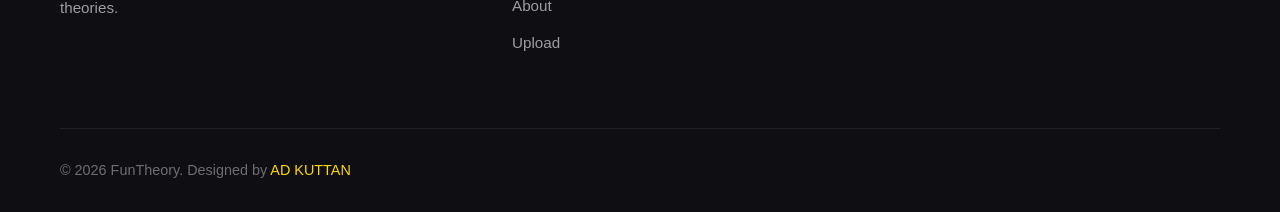
==== commit 13bce383: "Add files via upload" ====
--- a/About.html
+++ b/About.html
@@ -5,14 +5,10 @@
     <meta name="viewport" content="width=device-width, initial-scale=1.0">
     <title>FunTheory.io</title>
     <link rel="icon" href="pictures/funtheory.jpg">
-    <link rel="preconnect" href="https://fonts.gstatic.com" crossorigin>
-    <link href="https://fonts.googleapis.com/css2?family=Syne:wght@400;500;600;700;800&family=Space+Grotesk:wght@300;400;500;600;700&display=swap" rel="stylesheet">
-    <link rel="stylesheet" href="templatemo-605-xmas-countdown.css">
+        <link rel="stylesheet" href="cssfile.css">
 <!--
 
-TemplateMo 605 Xmas Countdown
 
-https://templatemo.com/tm-605-xmas-countdown
 
 -->
 </head>
@@ -24,13 +20,12 @@
     <!-- Header -->
     <header id="header">
         <a href="index.html" class="logo">
-            <div class="logo-icon">🔧</div>
+            <div class="logo-icon">👾</div>
             <span class="logo-text">Fun<span>Theory</span></span>
         </a>
         <nav id="nav">
             <a href="index.html">Home</a>
             <a href="#hero">About</a>
-            <a href="Buymeacoffee.html">Buy me a coffee</a>
             <a href="Upload.html" class="nav-cta">Upload</a>
         </nav>
         <div class="nav-toggle" id="navToggle">
@@ -46,23 +41,23 @@
 <h1>ABOUT<br><span class="gradient"></span></h1>
 <div class="countdown-wrapper">
             <div class="countdown" id="countdown">
-                <div class="countdown-item">
-                    <span class="countdown-number" id="days">00</span>
+                <div class="">
+                    <span class="" id="days">00</span>
                     <span class="countdown-label">   Days</span>
                 </div>
-                <span class="countdown-colon">:</span>
-                <div class="countdown-item">
-                    <span class="countdown-number" id="hours">00</span>
+                <span class="countdown-colon"></span>
+                <div class="">
+                    <span class="" id="hours">00</span>
                     <span class="countdown-label">Hours</span>
                 </div>
-                <span class="countdown-colon">:</span>
-                <div class="countdown-item">
-                    <span class="countdown-number" id="minutes">00</span>
+                <span class="countdown-colon"></span>
+                <div class="">
+                    <span class="" id="minutes">00</span>
                     <span class="countdown-label">Minutes</span>
                 </div>
-                <span class="countdown-colon">:</span>
-                <div class="countdown-item">
-                    <span class="countdown-number" id="seconds">00</span>
+                <span class="countdown-colon"></span>
+                <div class="">
+                    <span class="" id="seconds">00</span>
                     <span class="countdown-label">Seconds</span>
                 </div>
      </div>
@@ -74,7 +69,7 @@
                     <line x1="8" y1="2" x2="8" y2="6"></line>
                     <line x1="3" y1="10" x2="21" y2="10"></line>
                 </svg>
-                october 30 2026 next update
+                october 18 2026 next update !
             </div>
         </div>
 
@@ -105,12 +100,13 @@
         </div>
     </section>
 
+
        <!-- Footer -->
     <footer>
         <div class="footer-grid">
             <div class="footer-brand">
                 <a href="#hero" class="logo">
-                    <div class="logo-icon">🔧</div>
+                    <div class="logo-icon">👾</div>
                     <span class="logo-text">Fun<span>Theory</span></span>
                 </a>
                 <p>Explore and upload your creative fun theories.</p>
@@ -121,7 +117,6 @@
                 <ul>
                     <li><a href="index.html">Home</a></li>
                     <li><a href="#hero">About</a></li>
-                    <li><a href="Buymeacoffee.html">Buy me a coffee</a></li>
                     <li><a href="Upload.html">Upload</a></li>
                 </ul>
             </div>
@@ -141,6 +136,6 @@
         </div>
     </footer>
 
-<script src="templatemo-605-countdown-scripts.js"></script>
+<script src="javafile.js"></script>
 </body>
 </html>
--- a/cssfile.css
+++ b/cssfile.css
@@ -0,0 +1,1357 @@
+@charset "utf-8";
+/* CSS Document 
+
+TemplateMo 605 Xmas Countdown
+
+https://templatemo.com/tm-605-xmas-countdown
+
+*/
+
+:root {
+	--bg-dark: #0a0a0f;
+	--bg-card: rgba(255, 255, 255, 0.03);
+	--bg-glass: rgba(255, 255, 255, 0.05);
+	--border-glass: rgba(255, 255, 255, 0.08);
+	--border-glow: rgba(255, 255, 255, 0.15);
+	--text-primary: #ffffff;
+	--text-secondary: rgba(255, 255, 255, 0.6);
+	--text-dim: rgba(255, 255, 255, 0.4);
+	--accent-red: #ff3d5a;
+	--accent-green: #00d4aa;
+	--accent-gold: #ffd700;
+	--accent-blue: #4d9fff;
+	--glow-red: rgba(255, 61, 90, 0.4);
+	--glow-green: rgba(0, 212, 170, 0.4);
+	--glow-gold: rgba(255, 215, 0, 0.3);
+}
+
+* {
+	margin: 0;
+	padding: 0;
+	box-sizing: border-box;
+}
+
+html {
+	scroll-behavior: smooth;
+}
+
+body {
+	font-family: 'Space Grotesk', sans-serif;
+	font-weight: 400;
+	background: var(--bg-dark);
+	color: var(--text-primary);
+	line-height: 1.6;
+	overflow-x: hidden;
+}
+
+/* Grid Background */
+.grid-bg {
+	position: fixed;
+	top: 0;
+	left: 0;
+	width: 100%;
+	height: 100%;
+	pointer-events: none;
+	z-index: 0;
+	background-image:
+		linear-gradient(rgba(255, 255, 255, 0.02) 1px, transparent 1px),
+		linear-gradient(90deg, rgba(255, 255, 255, 0.02) 1px, transparent 1px);
+	background-size: 60px 60px;
+}
+
+.grid-bg::before {
+	content: '';
+	position: absolute;
+	top: 0;
+	left: 0;
+	right: 0;
+	bottom: 0;
+	background: radial-gradient(ellipse at 50% 0%, rgba(255, 61, 90, 0.08) 0%, transparent 50%),
+		radial-gradient(ellipse at 80% 50%, rgba(0, 212, 170, 0.05) 0%, transparent 40%),
+		radial-gradient(ellipse at 20% 80%, rgba(255, 215, 0, 0.05) 0%, transparent 40%);
+}
+
+/* Floating Particles */
+.particles {
+	position: fixed;
+	top: 0;
+	left: 0;
+	width: 100%;
+	height: 100%;
+	pointer-events: none;
+	z-index: 1;
+	overflow: hidden;
+}
+
+.particle {
+	position: absolute;
+	width: 4px;
+	height: 4px;
+	background: var(--accent-gold);
+	border-radius: 50%;
+	opacity: 0.3;
+	animation: float-particle linear infinite;
+}
+
+.particle:nth-child(odd) {
+	background: var(--accent-red);
+}
+
+.particle:nth-child(3n) {
+	background: var(--accent-green);
+}
+
+@keyframes float-particle {
+	0% {
+		transform: translateY(100vh) rotate(0deg);
+		opacity: 0;
+	}
+
+	10% {
+		opacity: 0.3;
+	}
+
+	90% {
+		opacity: 0.3;
+	}
+
+	100% {
+		transform: translateY(-20px) rotate(360deg);
+		opacity: 0;
+	}
+}
+
+/* Snowflakes */
+.snowflake {
+	position: absolute;
+	color: rgba(255, 255, 255, 0.6);
+	font-size: 1rem;
+	animation: snowfall linear infinite;
+	text-shadow: 0 0 10px rgba(255, 255, 255, 0.3);
+}
+
+@keyframes snowfall {
+	0% {
+		transform: translateY(-20px) rotate(0deg);
+	}
+
+	100% {
+		transform: translateY(100vh) rotate(360deg);
+	}
+}
+
+/* Glass Card Mixin */
+.glass {
+	background: var(--bg-glass);
+	backdrop-filter: blur(20px);
+	-webkit-backdrop-filter: blur(20px);
+	border: 1px solid var(--border-glass);
+	border-radius: 24px;
+}
+
+.glass-strong {
+	background: rgba(255, 255, 255, 0.08);
+	backdrop-filter: blur(40px);
+	-webkit-backdrop-filter: blur(40px);
+	border: 1px solid var(--border-glow);
+}
+
+/* Header */
+header {
+	position: fixed;
+	top: 0;
+	left: 0;
+	right: 0;
+	z-index: 1000;
+	padding: 20px 60px;
+	display: flex;
+	justify-content: space-between;
+	align-items: center;
+	max-width: 1400px;
+    margin: 0 auto;
+	transition: all 0.3s ease;
+}
+
+header.scrolled {
+	background: rgba(10, 10, 15, 0.8);
+	backdrop-filter: blur(20px);
+	-webkit-backdrop-filter: blur(20px);
+	border-bottom: 1px solid var(--border-glass);
+}
+
+.logo {
+	display: flex;
+	align-items: center;
+	gap: 12px;
+	text-decoration: none;
+}
+
+.logo-icon {
+	width: 44px;
+	height: 44px;
+	background: linear-gradient(135deg, var(--accent-red), var(--accent-gold));
+	border-radius: 12px;
+	display: flex;
+	align-items: center;
+	justify-content: center;
+	font-size: 1.2rem;
+}
+
+.logo-text {
+	font-family: 'Syne', sans-serif;
+	font-size: 1.3rem;
+	font-weight: 700;
+	color: var(--text-primary);
+	letter-spacing: -0.5px;
+}
+
+.logo-text span {
+	color: var(--accent-red);
+}
+
+nav {
+	display: flex;
+	gap: 8px;
+}
+
+nav a {
+	color: var(--text-secondary);
+	text-decoration: none;
+	font-size: 0.9rem;
+	font-weight: 500;
+	padding: 10px 20px;
+	border-radius: 12px;
+	transition: all 0.3s ease;
+}
+
+nav a:hover {
+	color: var(--text-primary);
+	background: var(--bg-glass);
+}
+
+nav a.nav-active {
+	color: var(--text-primary);
+	background: var(--bg-glass);
+	border: 1px solid var(--border-glass);
+}
+
+.nav-cta {
+	background: linear-gradient(135deg, var(--accent-red), #ff6b6b) !important;
+	color: var(--text-primary) !important;
+}
+
+.nav-cta:hover {
+	box-shadow: 0 8px 30px var(--glow-red);
+	transform: translateY(-2px);
+}
+
+.nav-toggle {
+	display: none;
+	flex-direction: column;
+	gap: 6px;
+	cursor: pointer;
+	z-index: 1001;
+	padding: 10px;
+}
+
+.nav-toggle span {
+	width: 24px;
+	height: 2px;
+	background: var(--text-primary);
+	border-radius: 2px;
+	transition: all 0.3s ease;
+}
+
+.nav-toggle.active span:nth-child(1) {
+	transform: rotate(45deg) translate(5px, 6px);
+}
+
+.nav-toggle.active span:nth-child(2) {
+	opacity: 0;
+}
+
+.nav-toggle.active span:nth-child(3) {
+	transform: rotate(-45deg) translate(5px, -6px);
+}
+
+/* Hero Section */
+.hero {
+	min-height: 100vh;
+	display: flex;
+	flex-direction: column;
+	justify-content: center;
+	align-items: center;
+	padding: 140px 20px 100px;
+	position: relative;
+	z-index: 2;
+	text-align: center;
+}
+
+.hero-badge {
+	display: inline-flex;
+	align-items: center;
+	gap: 8px;
+	padding: 8px 20px;
+	background: var(--bg-glass);
+	border: 1px solid var(--border-glass);
+	border-radius: 100px;
+	font-size: 0.85rem;
+	font-weight: 500;
+	color: var(--text-secondary);
+	margin-bottom: 40px;
+	animation: fadeInDown 0.8s ease forwards;
+}
+
+.hero-badge .dot {
+	width: 8px;
+	height: 8px;
+	background: var(--accent-green);
+	border-radius: 50%;
+	animation: pulse 2s ease-in-out infinite;
+}
+
+@keyframes pulse {
+
+	0%,
+	100% {
+		opacity: 1;
+		transform: scale(1);
+	}
+
+	50% {
+		opacity: 0.5;
+		transform: scale(1.2);
+	}
+}
+
+@keyframes fadeInDown {
+	from {
+		opacity: 0;
+		transform: translateY(-20px);
+	}
+
+	to {
+		opacity: 1;
+		transform: translateY(0);
+	}
+}
+
+.hero h1 {
+	font-family: 'Syne', sans-serif;
+	font-size: clamp(3rem, 10vw, 7rem);
+	font-weight: 800;
+	line-height: 1.05;
+	letter-spacing: -3px;
+	margin-bottom: 24px;
+	animation: fadeInUp 0.8s ease 0.2s forwards;
+	opacity: 0;
+}
+
+.hero h1 .gradient {
+	background: linear-gradient(135deg, var(--accent-red), var(--accent-gold), var(--accent-green));
+	-webkit-background-clip: text;
+	-webkit-text-fill-color: transparent;
+	background-clip: text;
+}
+
+.hero-subtitle {
+	font-size: 1.2rem;
+	color: var(--text-secondary);
+	max-width: 500px;
+	margin-bottom: 60px;
+	animation: fadeInUp 0.8s ease 0.4s forwards;
+	opacity: 0;
+}
+
+@keyframes fadeInUp {
+	from {
+		opacity: 0;
+		transform: translateY(30px);
+	}
+
+	to {
+		opacity: 1;
+		transform: translateY(0);
+	}
+}
+
+/* Countdown */
+.countdown-wrapper {
+	animation: fadeInUp 0.8s ease 0.6s forwards;
+	opacity: 0;
+}
+
+.countdown {
+	display: flex;
+	gap: 16px;
+	justify-content: center;
+	flex-wrap: wrap;
+}
+
+.countdown-item {
+	position: relative;
+	width: 180px;
+	padding: 32px 24px;
+	text-align: center;
+	background: var(--bg-glass);
+	backdrop-filter: blur(40px);
+	-webkit-backdrop-filter: blur(40px);
+	border: 1px solid var(--border-glass);
+	border-radius: 24px;
+	overflow: hidden;
+	transition: all 0.4s ease;
+}
+
+.countdown-item::before {
+	content: '';
+	position: absolute;
+	top: 0;
+	left: 0;
+	right: 0;
+	height: 2px;
+	background: linear-gradient(90deg, transparent, var(--accent-red), var(--accent-gold), transparent);
+	opacity: 0.6;
+}
+
+.countdown-item::after {
+	content: '';
+	position: absolute;
+	inset: 0;
+	background: radial-gradient(circle at 50% 0%, rgba(255, 61, 90, 0.1), transparent 60%);
+	pointer-events: none;
+}
+
+.countdown-item:hover {
+	transform: translateY(-8px);
+	border-color: var(--border-glow);
+	box-shadow: 0 20px 60px rgba(0, 0, 0, 0.4), 0 0 40px var(--glow-red);
+}
+
+
+.countdown-label {
+	font-size: 0.75rem;
+	font-weight: 600;
+	text-transform: uppercase;
+	letter-spacing: 3px;
+	color: var(--text-dim);
+	margin-top: 12px;
+}
+
+.countdown-colon {
+	font-family: 'Syne', sans-serif;
+	font-size: 3rem;
+	font-weight: 700;
+	color: var(--text-dim);
+	align-self: center;
+	margin-bottom: 20px;
+	animation: blink 1s ease-in-out infinite;
+}
+
+@keyframes blink {
+
+	0%,
+	100% {
+		opacity: 1;
+	}
+
+	50% {
+		opacity: 0.3;
+	}
+}
+
+.target-date {
+	margin-top: 40px;
+	padding: 16px 32px;
+	background: var(--bg-card);
+	border: 1px solid var(--border-glass);
+	border-radius: 100px;
+	display: inline-flex;
+	align-items: center;
+	gap: 12px;
+	font-size: 0.9rem;
+	color: var(--text-secondary);
+}
+
+.target-date svg {
+	width: 18px;
+	height: 18px;
+	stroke: var(--accent-gold);
+}
+
+.scroll-indicator {
+	position: absolute;
+	bottom: 40px;
+	left: 50%;
+	transform: translateX(-50%);
+	display: flex;
+	flex-direction: column;
+	align-items: center;
+	gap: 12px;
+	animation: fadeInUp 0.8s ease 1s forwards, bounce 2s ease-in-out infinite 1.5s;
+	opacity: 0;
+}
+
+.scroll-indicator span {
+	font-size: 0.7rem;
+	font-weight: 600;
+	letter-spacing: 3px;
+	text-transform: uppercase;
+	color: var(--text-dim);
+}
+
+.scroll-indicator .line {
+	width: 1px;
+	height: 40px;
+	background: linear-gradient(180deg, var(--accent-red), transparent);
+}
+
+@keyframes bounce {
+
+	0%,
+	100% {
+		transform: translateX(-50%) translateY(0);
+	}
+
+	50% {
+		transform: translateX(-50%) translateY(10px);
+	}
+}
+
+/* Section Common */
+section {
+	position: relative;
+	z-index: 2;
+	padding: 120px 60px;
+}
+
+.section-header {
+	text-align: center;
+	margin-bottom: 80px;
+}
+
+.section-tag {
+	display: inline-flex;
+	align-items: center;
+	gap: 8px;
+	padding: 6px 16px;
+	background: var(--bg-glass);
+	border: 1px solid var(--border-glass);
+	border-radius: 100px;
+	font-size: 0.75rem;
+	font-weight: 600;
+	letter-spacing: 2px;
+	text-transform: uppercase;
+	color: var(--accent-green);
+	margin-bottom: 24px;
+}
+
+.section-title {
+	font-family: 'Syne', sans-serif;
+	font-size: clamp(2.5rem, 5vw, 4rem);
+	font-weight: 800;
+	letter-spacing: -2px;
+	color: var(--text-primary);
+}
+
+.section-subtitle {
+	font-size: 1.1rem;
+	color: var(--text-secondary);
+	max-width: 500px;
+	margin: 20px auto 0;
+}
+
+/* About Section */
+.about {
+	background: linear-gradient(180deg, transparent 0%, rgba(255, 61, 90, 0.02) 50%, transparent 100%);
+}
+
+.about-grid {
+	max-width: 1200px;
+	margin: 0 auto;
+	display: grid;
+	grid-template-columns: 1fr 1fr;
+	gap: 80px;
+	align-items: center;
+}
+
+.about-image {
+	position: relative;
+}
+
+.about-image-stack {
+	display: grid;
+	grid-template-columns: 1fr 1fr;
+	grid-template-rows: 1fr 1fr;
+	gap: 16px;
+	height: 450px;
+}
+
+.about-img-item {
+	border-radius: 20px;
+	overflow: hidden;
+	border: 1px solid var(--border-glass);
+	position: relative;
+	transition: all 0.4s ease;
+}
+
+.about-img-item:hover {
+	border-color: var(--border-glow);
+	transform: scale(1.02);
+}
+
+.about-img-item img {
+	width: 100%;
+	height: 100%;
+	object-fit: cover;
+}
+
+.about-img-item.img-1 {
+	grid-row: span 2;
+}
+
+.about-img-item.img-2,
+.about-img-item.img-3 {
+	grid-column: 2;
+}
+
+.about-content h3 {
+	font-family: 'Syne', sans-serif;
+	font-size: 2.5rem;
+	font-weight: 700;
+	letter-spacing: -1px;
+	margin-bottom: 24px;
+	line-height: 1.2;
+}
+
+.about-content h3 span {
+	color: var(--accent-red);
+}
+
+.about-content p {
+	color: var(--text-secondary);
+	margin-bottom: 20px;
+	font-size: 1.05rem;
+}
+
+.about-features {
+	display: grid;
+	grid-template-columns: 1fr 1fr;
+	gap: 16px;
+	margin-top: 40px;
+}
+
+.about-feature {
+	display: flex;
+	align-items: center;
+	gap: 12px;
+	padding: 16px;
+	background: var(--bg-glass);
+	border: 1px solid var(--border-glass);
+	border-radius: 16px;
+	font-size: 0.95rem;
+	color: var(--text-secondary);
+	transition: all 0.3s ease;
+}
+
+.about-feature:hover {
+	border-color: var(--border-glow);
+	background: rgba(255, 255, 255, 0.08);
+}
+
+.about-feature svg {
+	width: 20px;
+	height: 20px;
+	stroke: var(--accent-green);
+	flex-shrink: 0;
+}
+
+.about-templatemo {
+	margin-top: 40px;
+	padding: 28px;
+	background: var(--bg-glass);
+	border: 1px solid var(--border-glass);
+	border-radius: 20px;
+	position: relative;
+	overflow: hidden;
+}
+
+.about-templatemo::before {
+	content: '';
+	position: absolute;
+	top: 0;
+	left: 0;
+	right: 0;
+	height: 2px;
+	background: linear-gradient(90deg, var(--accent-green), var(--accent-gold));
+}
+
+.about-templatemo p {
+	font-size: 0.95rem;
+	margin-bottom: 20px;
+	color: var(--text-secondary);
+}
+
+.about-templatemo p strong {
+	color: var(--accent-gold);
+}
+
+.btn-templatemo {
+	display: inline-flex;
+	align-items: center;
+	gap: 10px;
+	padding: 14px 28px;
+	background: linear-gradient(135deg, var(--accent-green), #00b894);
+	border-radius: 12px;
+	color: var(--bg-dark);
+	text-decoration: none;
+	font-weight: 600;
+	font-size: 0.9rem;
+	transition: all 0.3s ease;
+}
+
+.btn-templatemo:hover {
+	transform: translateY(-3px);
+	box-shadow: 0 15px 40px var(--glow-green);
+}
+
+.btn-templatemo svg {
+	width: 18px;
+	height: 18px;
+	stroke: var(--bg-dark);
+}
+
+/* Events Section */
+.events {
+	background: var(--bg-dark);
+}
+
+.events-grid {
+	max-width: 1200px;
+	margin: 0 auto;
+	display: grid;
+	grid-template-columns: repeat(3, 1fr);
+	gap: 24px;
+}
+
+.event-card {
+	position: relative;
+	border-radius: 28px;
+	overflow: hidden;
+	background: var(--bg-glass);
+	border: 1px solid var(--border-glass);
+	transition: all 0.5s ease;
+	cursor: pointer;
+}
+
+.event-card:hover {
+	transform: translateY(-12px);
+	border-color: var(--border-glow);
+	box-shadow: 0 30px 80px rgba(0, 0, 0, 0.4);
+}
+
+.event-image {
+	width: 100%;
+	height: 220px;
+	overflow: hidden;
+	position: relative;
+}
+
+.event-image img {
+	width: 100%;
+	height: 100%;
+	object-fit: cover;
+	transition: transform 0.5s ease;
+	backface-visibility: hidden;
+	-webkit-backface-visibility: hidden;
+}
+
+.event-card:hover .event-image img {
+	transform: scale(1.1);
+}
+
+
+.event-date-badge {
+	position: absolute;
+	top: 16px;
+	left: 16px;
+	padding: 10px 16px;
+	background: rgba(255, 255, 255, 0.1);
+	backdrop-filter: blur(20px);
+	-webkit-backdrop-filter: blur(20px);
+	border: 1px solid rgba(255, 255, 255, 0.15);
+	border-radius: 12px;
+	z-index: 2;
+}
+
+.event-date-badge .day {
+	font-family: 'Syne', sans-serif;
+	font-size: 1.5rem;
+	font-weight: 800;
+	color: var(--text-primary);
+	line-height: 1;
+}
+
+.event-date-badge .month {
+	font-size: 0.9rem;
+	font-weight: 600;
+	text-transform: uppercase;
+	letter-spacing: 1px;
+	color: var(--accent-red);
+}
+
+.event-content {
+	padding: 28px;
+}
+
+.event-content h3 {
+	font-family: 'Syne', sans-serif;
+	font-size: 1.4rem;
+	font-weight: 700;
+	margin-bottom: 12px;
+	color: var(--text-primary);
+}
+
+.event-content p {
+	font-size: 0.95rem;
+	color: var(--text-secondary);
+	line-height: 1.6;
+	margin-bottom: 20px;
+}
+
+.event-meta {
+	display: flex;
+	align-items: center;
+	gap: 16px;
+	font-size: 0.85rem;
+	color: var(--text-dim);
+}
+
+.event-meta span {
+	display: flex;
+	align-items: center;
+	gap: 6px;
+}
+
+.event-meta svg {
+	width: 16px;
+	height: 16px;
+	stroke: var(--accent-gold);
+}
+
+/* Traditions Section */
+.traditions {
+	background: linear-gradient(180deg, transparent 0%, rgba(0, 212, 170, 0.02) 50%, transparent 100%);
+}
+
+.traditions-grid {
+	max-width: 1200px;
+	margin: 0 auto;
+	display: grid;
+	grid-template-columns: repeat(2, 1fr);
+	gap: 24px;
+}
+
+.tradition-card {
+	display: grid;
+	grid-template-columns: 140px 1fr;
+	gap: 24px;
+	padding: 24px;
+	background: var(--bg-glass);
+	border: 1px solid var(--border-glass);
+	border-radius: 24px;
+	align-items: center;
+	transition: all 0.4s ease;
+}
+
+.tradition-card:hover {
+	border-color: var(--border-glow);
+	transform: translateX(8px);
+	background: rgba(255, 255, 255, 0.08);
+}
+
+.tradition-image {
+	width: 140px;
+	height: 140px;
+	border-radius: 20px;
+	overflow: hidden;
+}
+
+.tradition-image img {
+	width: 100%;
+	height: 100%;
+	object-fit: cover;
+}
+
+.tradition-content {
+	padding-right: 20px;
+}
+
+.tradition-number {
+	font-family: 'Syne', sans-serif;
+	font-size: 0.8rem;
+	font-weight: 700;
+	color: var(--accent-green);
+	margin-bottom: 8px;
+	letter-spacing: 2px;
+}
+
+.tradition-content h3 {
+	font-family: 'Syne', sans-serif;
+	font-size: 1.3rem;
+	font-weight: 700;
+	margin-bottom: 8px;
+	color: var(--text-primary);
+}
+
+.tradition-content p {
+	font-size: 0.9rem;
+	color: var(--text-secondary);
+	line-height: 1.6;
+	margin-bottom: 16px;
+}
+
+.tradition-btn {
+	display: inline-flex;
+	align-items: center;
+	gap: 8px;
+	padding: 10px 18px;
+	background: transparent;
+	border: 1px solid var(--border-glow);
+	border-radius: 10px;
+	color: var(--text-secondary);
+	text-decoration: none;
+	font-size: 0.8rem;
+	font-weight: 500;
+	transition: all 0.3s ease;
+}
+
+.tradition-btn svg {
+	width: 16px;
+	height: 16px;
+	stroke: var(--accent-gold);
+	transition: transform 0.3s ease;
+}
+
+.tradition-btn:hover {
+	background: rgba(255, 215, 0, 0.1);
+	border-color: var(--accent-gold);
+	color: var(--accent-gold);
+}
+
+.tradition-btn:hover svg {
+	transform: translateX(4px);
+}
+
+/* Newsletter Section */
+.newsletter {
+	background: linear-gradient(180deg, transparent 0%, rgba(255, 215, 0, 0.02) 50%, transparent 100%);
+}
+
+.newsletter-container {
+	max-width: 800px;
+	margin: 0 auto;
+	padding: 60px;
+	background: var(--bg-glass);
+	backdrop-filter: blur(40px);
+	-webkit-backdrop-filter: blur(40px);
+	border: 1px solid var(--border-glass);
+	border-radius: 32px;
+	text-align: center;
+	position: relative;
+	overflow: hidden;
+}
+
+.newsletter-container::before {
+	content: '';
+	position: absolute;
+	top: 0;
+	left: 0;
+	right: 0;
+	height: 2px;
+	background: linear-gradient(90deg, var(--accent-red), var(--accent-gold), var(--accent-green));
+}
+
+.newsletter-container p {
+	color: var(--text-secondary);
+	margin-bottom: 40px;
+	font-size: 1.1rem;
+	max-width: 500px;
+	margin-left: auto;
+	margin-right: auto;
+}
+
+.newsletter-form {
+	display: flex;
+	gap: 12px;
+	max-width: 500px;
+	margin: 0 auto;
+}
+
+.newsletter-form input {
+	flex: 1;
+	padding: 18px 24px;
+	background: rgba(255, 255, 255, 0.05);
+	border: 1px solid var(--border-glass);
+	border-radius: 16px;
+	color: var(--text-primary);
+	font-family: 'Space Grotesk', sans-serif;
+	font-size: 1rem;
+	outline: none;
+	transition: all 0.3s ease;
+}
+
+.newsletter-form input::placeholder {
+	color: var(--text-dim);
+}
+
+.newsletter-form input:focus {
+	border-color: var(--accent-gold);
+	background: rgba(255, 255, 255, 0.08);
+}
+
+.newsletter-form button {
+	padding: 18px 36px;
+	background: linear-gradient(135deg, var(--accent-red), #ff6b6b);
+	border: none;
+	border-radius: 16px;
+	color: var(--text-primary);
+	font-family: 'Space Grotesk', sans-serif;
+	font-size: 0.95rem;
+	font-weight: 600;
+	cursor: pointer;
+	transition: all 0.3s ease;
+	white-space: nowrap;
+}
+
+.newsletter-form button:hover {
+	transform: translateY(-3px);
+	box-shadow: 0 15px 40px var(--glow-red);
+}
+
+/* Footer */
+footer {
+	position: relative;
+	z-index: 2;
+	padding: 80px 60px 30px;
+	background: rgba(255, 255, 255, 0.02);
+	border-top: 1px solid var(--border-glass);
+}
+
+.footer-grid {
+	max-width: 1200px;
+	margin: 0 auto;
+	display: grid;
+	grid-template-columns: 2fr 1fr 1fr 1fr;
+	gap: 60px;
+	margin-bottom: 60px;
+}
+
+.footer-brand .logo {
+	margin-bottom: 20px;
+}
+
+.footer-brand p {
+	color: var(--text-secondary);
+	font-size: 0.95rem;
+	line-height: 1.7;
+	max-width: 280px;
+}
+
+.footer-column h4 {
+	font-family: 'Syne', sans-serif;
+	font-size: 1rem;
+	font-weight: 700;
+	margin-bottom: 24px;
+	color: var(--text-primary);
+}
+
+.footer-column ul {
+	list-style: none;
+}
+
+.footer-column li {
+	margin-bottom: 12px;
+}
+
+.footer-column a {
+	color: var(--text-secondary);
+	text-decoration: none;
+	font-size: 0.95rem;
+	transition: color 0.3s ease;
+}
+
+.footer-column a:hover {
+	color: var(--accent-gold);
+}
+
+.footer-social {
+	display: flex;
+	gap: 12px;
+	margin-top: 24px;
+}
+
+.footer-social a {
+	width: 44px;
+	height: 44px;
+	background: var(--bg-glass);
+	border: 1px solid var(--border-glass);
+	border-radius: 12px;
+	display: flex;
+	align-items: center;
+	justify-content: center;
+	color: var(--text-secondary);
+	text-decoration: none;
+	font-size: 1.1rem;
+	transition: all 0.3s ease;
+}
+
+.footer-social a:hover {
+	border-color: var(--accent-red);
+	background: rgba(255, 61, 90, 0.1);
+	color: var(--accent-red);
+	transform: translateY(-4px);
+}
+
+.footer-bottom {
+	max-width: 1200px;
+	margin: 0 auto;
+	padding-top: 30px;
+	border-top: 1px solid var(--border-glass);
+	display: flex;
+	justify-content: space-between;
+	align-items: center;
+	flex-wrap: wrap;
+	gap: 20px;
+}
+
+.footer-bottom p {
+	font-size: 0.9rem;
+	color: var(--text-dim);
+}
+
+.footer-bottom a {
+	color: var(--accent-gold);
+	text-decoration: none;
+}
+
+.footer-bottom a:hover {
+	text-decoration: underline;
+}
+
+.footer-legal {
+	display: flex;
+	gap: 24px;
+}
+
+.footer-legal a {
+	font-size: 0.9rem;
+	color: var(--text-dim);
+	text-decoration: none;
+	transition: color 0.3s ease;
+}
+
+.footer-legal a:hover {
+	color: var(--text-secondary);
+}
+
+/* Responsive */
+@media (max-width: 1024px) {
+	section {
+		padding: 100px 40px;
+	}
+
+	.about-grid {
+		gap: 50px;
+	}
+
+	.events-grid {
+		grid-template-columns: repeat(2, 1fr);
+	}
+
+	.traditions-grid {
+		grid-template-columns: 1fr;
+	}
+
+	.gallery-grid {
+		grid-template-columns: repeat(2, 1fr);
+		grid-template-rows: repeat(3, 180px);
+	}
+
+	.gallery-item:nth-child(1) {
+		grid-column: span 2;
+		grid-row: span 1;
+	}
+
+	.gallery-item:nth-child(4) {
+		grid-column: span 1;
+	}
+
+	.footer-grid {
+		grid-template-columns: repeat(2, 1fr);
+		gap: 40px;
+	}
+}
+
+@media (max-width: 920px) {
+	header {
+		padding: 15px 24px;
+	}
+
+	nav {
+		position: fixed;
+		top: 0;
+		right: -100%;
+		width: 280px;
+		height: 100vh;
+		background: rgba(10, 10, 15, 0.98);
+		backdrop-filter: blur(40px);
+		-webkit-backdrop-filter: blur(40px);
+		flex-direction: column;
+		justify-content: center;
+		align-items: flex-start;
+		padding: 40px;
+		gap: 8px;
+		transition: right 0.4s ease;
+		border-left: 1px solid var(--border-glass);
+	}
+
+	nav.active {
+		right: 0;
+	}
+
+	nav a {
+		width: 100%;
+		font-size: 1.1rem;
+	}
+
+	.nav-toggle {
+		display: flex;
+	}
+
+	section {
+		padding: 80px 24px;
+	}
+
+	.hero {
+		padding: 120px 20px 80px;
+	}
+
+	.hero h1 {
+		letter-spacing: -2px;
+	}
+
+	.countdown {
+		gap: 10px;
+	}
+
+	.countdown-item {
+		width: 120px;
+		padding: 24px 16px;
+	}
+
+	.countdown-number {
+		font-size: 2.5rem;
+	}
+
+	.countdown-label {
+		font-size: 0.65rem;
+		letter-spacing: 2px;
+	}
+
+	.countdown-colon {
+		display: none;
+	}
+
+	.target-date {
+		padding: 12px 20px;
+		font-size: 0.8rem;
+	}
+
+	.about-grid {
+		grid-template-columns: 1fr;
+		gap: 40px;
+	}
+
+	.about-image {
+		max-width: 400px;
+		margin: 0 auto;
+	}
+
+	.about-image-stack {
+		height: 350px;
+	}
+
+	.about-features {
+		grid-template-columns: 1fr;
+	}
+
+	.events-grid {
+		grid-template-columns: 1fr;
+	}
+
+	.tradition-card {
+		grid-template-columns: 100px 1fr;
+		gap: 16px;
+		padding: 16px;
+	}
+
+	.tradition-image {
+		width: 100px;
+		height: 100px;
+	}
+
+	.gallery-grid {
+		grid-template-columns: 1fr;
+		grid-template-rows: auto;
+	}
+
+	.gallery-item {
+		height: 200px;
+	}
+
+	.gallery-item:nth-child(1) {
+		grid-column: span 1;
+		height: 280px;
+	}
+
+	.newsletter-container {
+		padding: 40px 24px;
+	}
+
+	.newsletter-form {
+		flex-direction: column;
+	}
+
+	.newsletter-form button {
+		width: 100%;
+	}
+
+	footer {
+		padding: 60px 24px 24px;
+	}
+
+	.footer-grid {
+		grid-template-columns: 1fr;
+		gap: 40px;
+	}
+
+	.footer-bottom {
+		flex-direction: column;
+		text-align: center;
+	}
+
+	.footer-legal {
+		justify-content: center;
+	}
+}
+
+@media (max-width: 480px) {
+	.countdown-item {
+		width: 90px;
+		padding: 20px 12px;
+	}
+
+	.countdown-number {
+		font-size: 1.8rem;
+	}
+}
